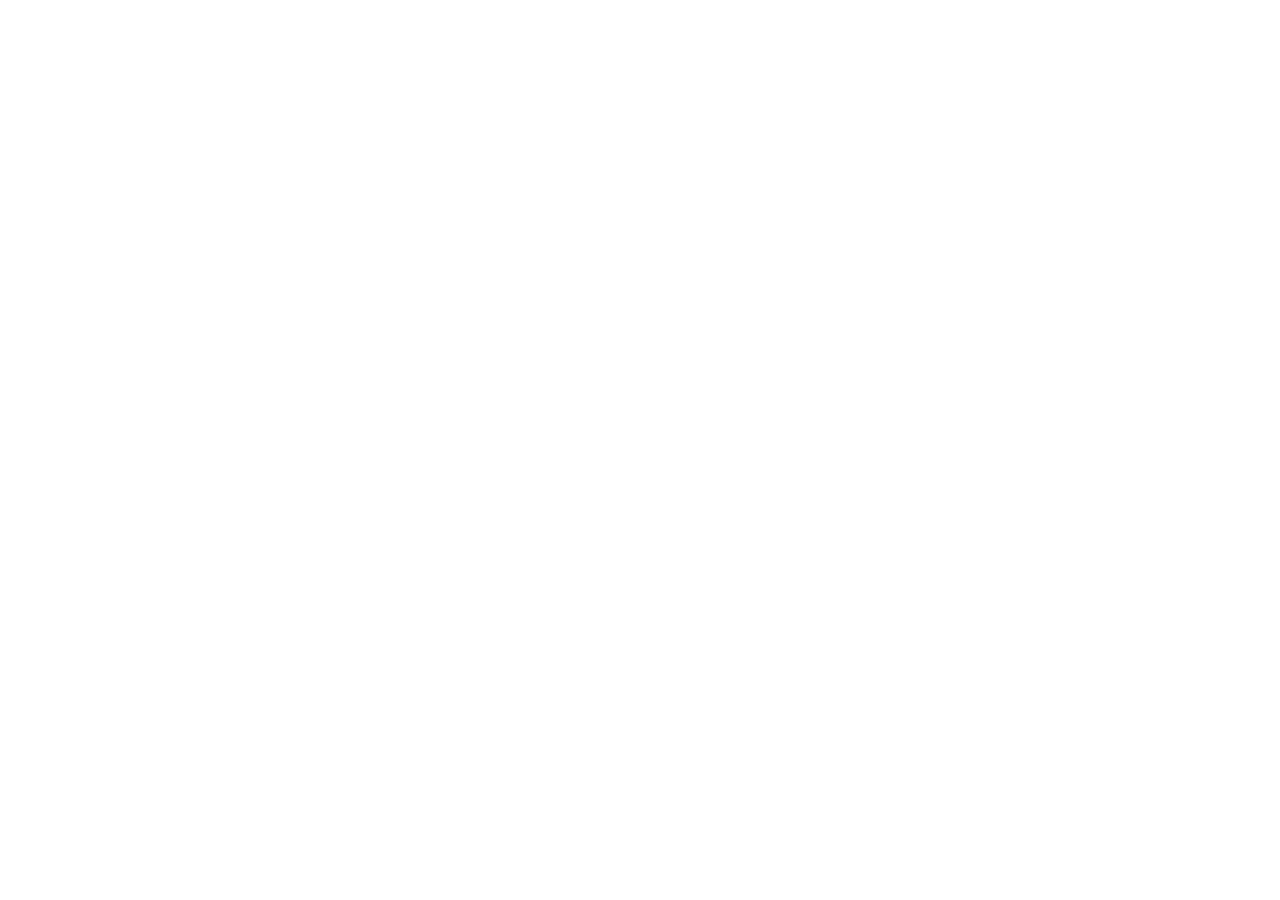
==== index.html @ 6eed293e "a" ====
<!DOCTYPE html>
<html lang="pt-br">
<head>
    <meta charset="UTF-8">
    <meta name="viewport" content="width=device-width, initial-scale=1.0">
    <title>Nexus</title>
</head>
<body>
    
</body>
</html>
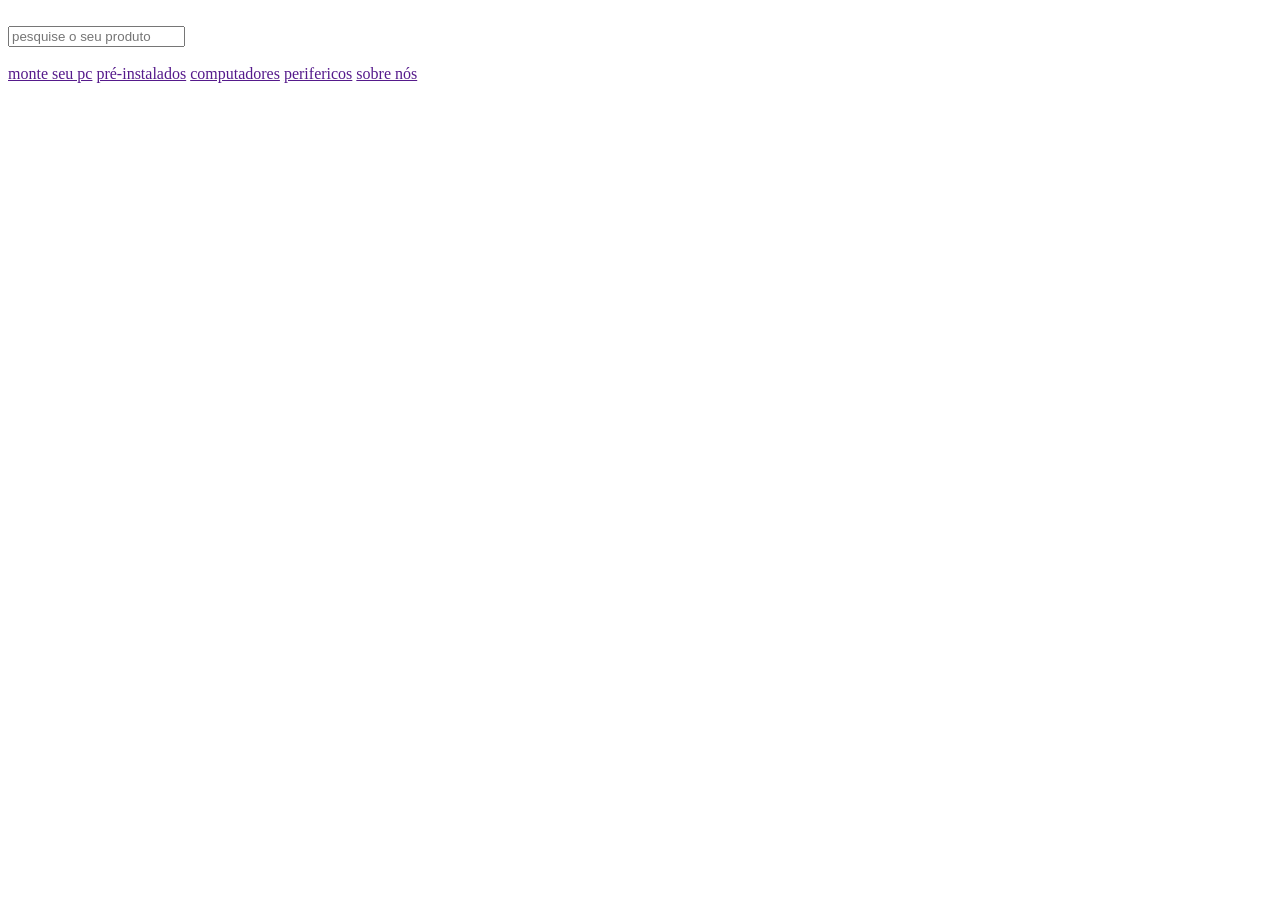
==== commit adbd0f28: "DSA" ====
--- a/index.html
+++ b/index.html
@@ -3,9 +3,33 @@
 <head>
     <meta charset="UTF-8">
     <meta name="viewport" content="width=device-width, initial-scale=1.0">
-    <title>Nexus</title>
+    <title>NEXUS</title>
+    <link rel="stylesheet" href="estilo.css">
 </head>
 <body>
-    
+<header>
+    <section class="container">
+    <div class="cima">
+        <img src="IMG/LOGO.png" alt="">
+    <div class="busca">
+        <input type="text" id="searchinput" placeholder="pesquise o seu produto">
+    </div>
+    <nav class="botoes">
+        <a href="index2.html"><img src="IMG/USUARIO.png" alt="" class="button"></a>
+        <a href="index2.html"><img src="IMG/Coração.png" alt="" class="button"></a>
+        <a href="index2.html"><img src="IMG/carrinho.png" alt=""class="button"></a>
+    </nav>
+</div>
+    <div class="departamentos">
+        <nav class="categorias">
+        <a href="">monte seu pc</a>
+        <a href="">pré-instalados</a>
+        <a href="">computadores</a>
+        <a href="">perifericos</a>
+        <a href="">sobre nós</a>
+        </nav>
+    </div>
+</section>
+</header>
 </body>
 </html>
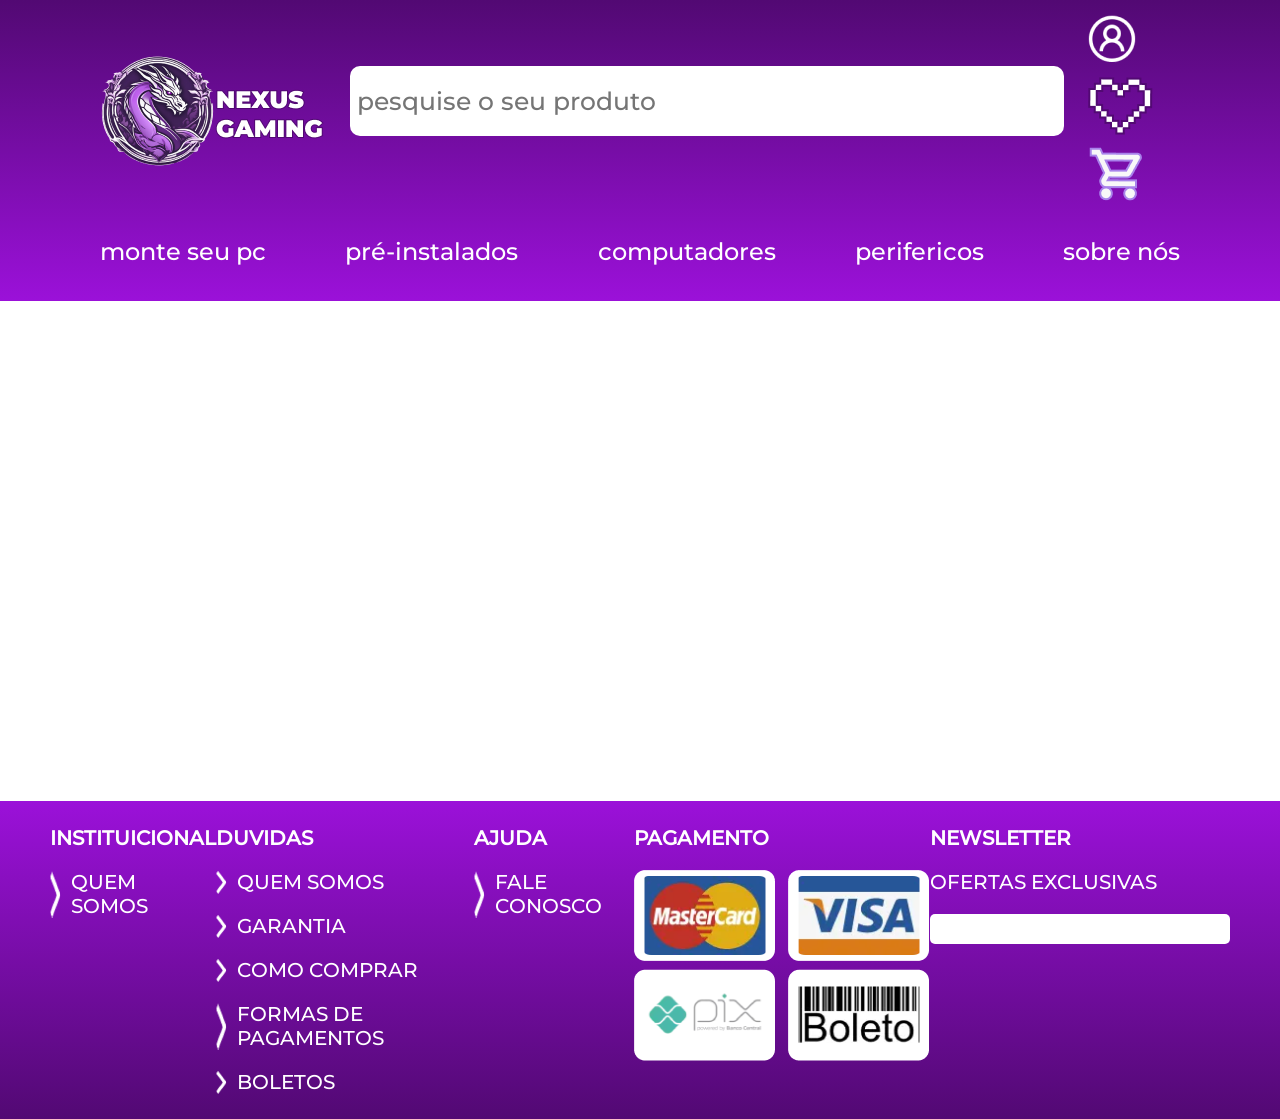
==== commit 313d6531: "ads" ====
--- a/index.html
+++ b/index.html
@@ -12,7 +12,7 @@
     <div class="cima">
         <img src="IMG/LOGO.png" alt="">
     <div class="busca">
-        <input type="text" id="searchinput" placeholder="pesquise o seu produto">
+        <input type="text" id="search" placeholder="pesquise o seu produto">
     </div>
     <nav class="botoes">
         <a href="index2.html"><img src="IMG/USUARIO.png" alt="" class="button"></a>
@@ -31,5 +31,70 @@
     </div>
 </section>
 </header>
+<main>
+    <section class="Banner">
+
+    </section>
+    <section>
+        
+    </section>
+</main>
+<footer>
+<div class="rodape">
+    <div class="duvidas">
+        <h3>INSTITUICIONAL</h3>
+        <div class="info">
+            <img src="IMG/seta.png" alt="" class="seta">
+            <a href="" class="textRoda">QUEM SOMOS</a>
+    </div>
+    </div>
+    <div class="duvidas">
+        <h3>DUVIDAS</h3>
+        <div class="info">
+            <img src="IMG/seta.png" alt="" class="seta">
+            <a href="" class="textRoda">QUEM SOMOS</a>
+        </div>
+        <div class="info">
+            <img src="IMG/seta.png" alt="" class="seta">
+            <a href="" class="textRoda">GARANTIA</a>
+        </div>
+        <div class="info">
+            <img src="IMG/seta.png" alt="" class="seta">
+            <a href="" class="textRoda">COMO COMPRAR</a>
+        </div>
+        <div class="info">
+            <img src="IMG/seta.png" alt="" class="seta">
+            <a href="" class="textRoda">FORMAS DE PAGAMENTOS</a>
+        </div>
+        <div class="info">
+            <img src="IMG/seta.png" alt="" class="seta">
+            <a href="" class="textRoda">BOLETOS </a>
+        </div>
+    </div>
+    <div class="duvidas">
+        <h3>AJUDA</h3>
+        <div class="info">
+            <img src="IMG/seta.png" alt="" class="seta">
+            <a href="" class="textRoda">FALE CONOSCO</a>
+        </div>
+    </div>
+    <div class="duvidas">
+        <h3>PAGAMENTO</h3>
+        <div class="info">
+            <img src="IMG/cartoa.png" alt="">
+        </div>
+    </div>
+    <div class="duvidas">
+        <h3>NEWSLETTER</h3>
+        <div class="info">
+            <p class="oferta">OFERTAS EXCLUSIVAS</p>
+        </div>
+        <div class="info">
+            <input type="text" class="news">
+        </div>
+    </div>
+</div>
+</section>
+</footer>
 </body>
 </html>
--- a/estilo.css
+++ b/estilo.css
@@ -0,0 +1,97 @@
+* {
+    margin: 0;
+    border: 0;
+    padding: 0;
+    text-decoration: none;
+    font-family: "MontMedium";
+}
+@font-face {
+    font-family: "MontBlack";
+    src: url(Montserrat/static/Montserrat-BlackItalic.ttf);
+}
+@font-face {
+    font-family: "MontItalic";
+    src: url(Montserrat/static/Montserrat-Italic.ttf);
+}
+
+@font-face {
+    font-family: "MontMedium";
+    src: url(Montserrat/static/Montserrat-Medium.ttf);
+}
+.container {
+    background: rgb(82,9,115);
+    background: linear-gradient(180deg, rgba(82,9,115,1) 0%, rgba(155,17,217,1) 100%);
+    display: flex;
+    flex-direction: column;
+    padding: 10px 100px;
+}
+.cima {
+    display: flex;
+    flex-direction: row;
+    justify-content: space-between;
+    align-items: center;
+    
+}
+#search {
+    padding-right: 25px;
+    width: 50px;
+    height: 50px;
+    width: 700px;
+}
+.categorias {
+    display: flex;
+    flex-direction: row;
+    justify-content: space-between;
+    align-items: center;
+    padding-top: 25px;
+    padding-bottom: 25px;
+}
+a {
+    color: white;
+    font-size: 24px;
+}
+
+#search , textarea {
+    background-color: #ffffff;
+    color: #000000;
+    font-size: 25px;
+    border-radius: 10px;
+    margin: 0 20px 20px 0;
+    padding: 10px 7px;
+}
+.button {
+    padding-right: 30px;
+}
+.rodape {
+    margin-top: 500px;
+    padding: 25px 50px;
+    color: white;
+    background: rgb(82,9,115);
+    background: linear-gradient(0deg, rgba(82,9,115,1) 0%, rgba(155,17,217,1) 100%);
+    display: flex;
+    flex-direction: row;
+    justify-content: space-between;
+}
+h3 {
+    font-size: 20px;
+}
+.news {
+    height: 30px;
+    width: 300px;
+    border-radius: 5px;
+}
+.info {
+    display: flex;
+    flex-direction: row;
+    margin-top: 20px;
+}
+.seta {
+    padding-right: 10px;
+}
+.textRoda {
+    font-size: 20px;
+}
+.oferta {
+    font-size: 20px;
+}
+
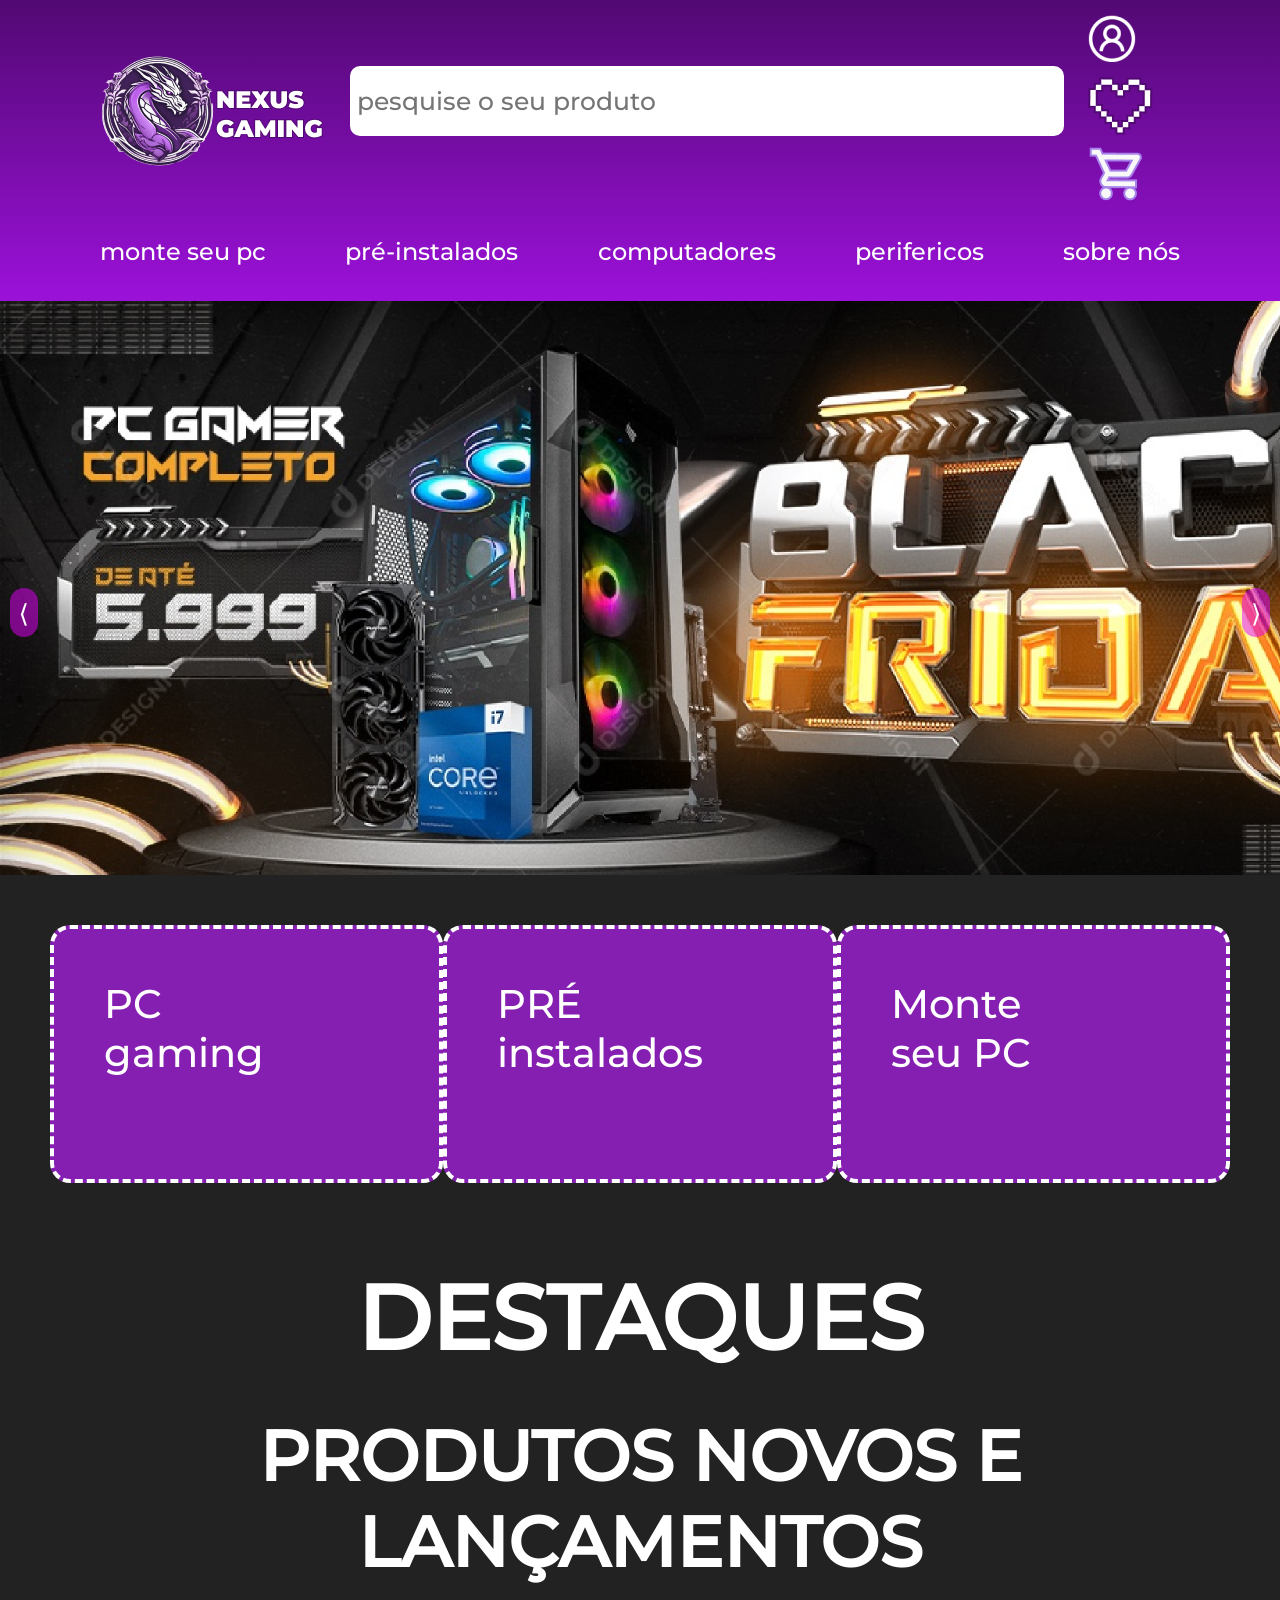
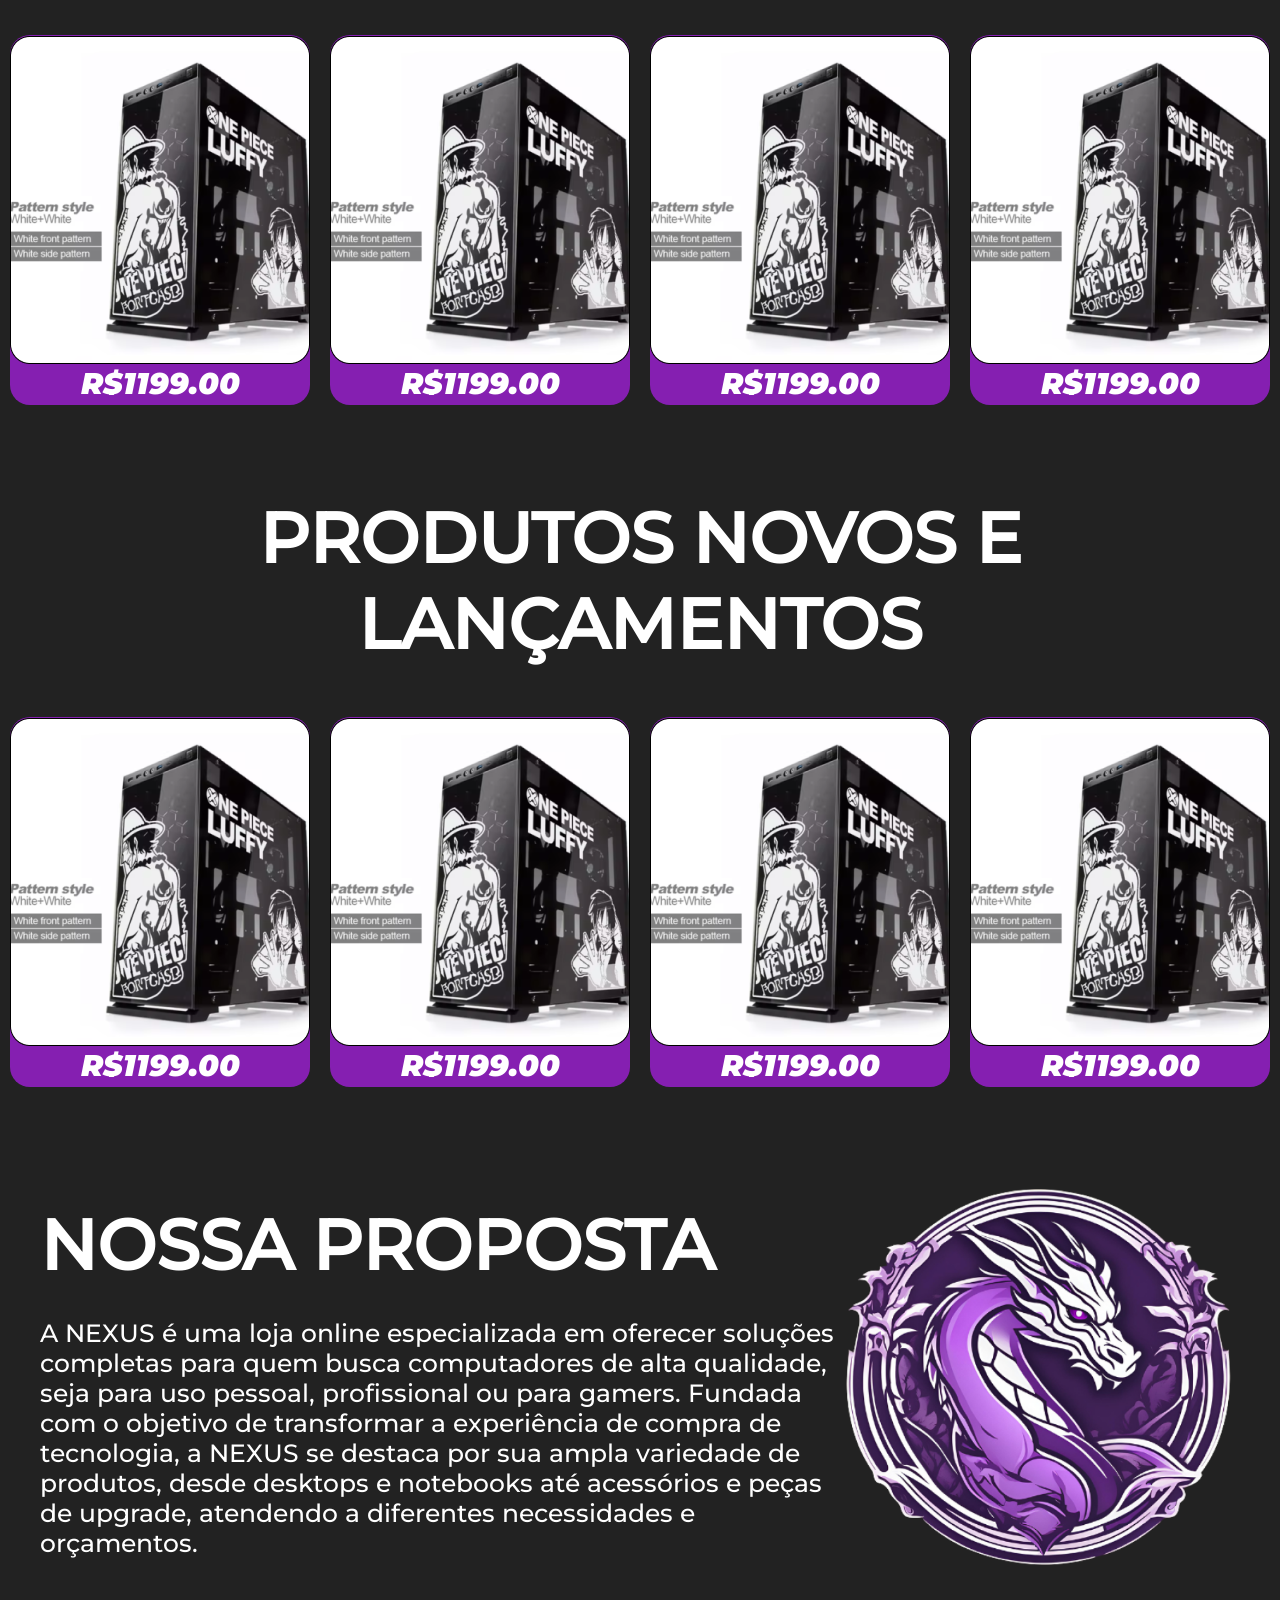
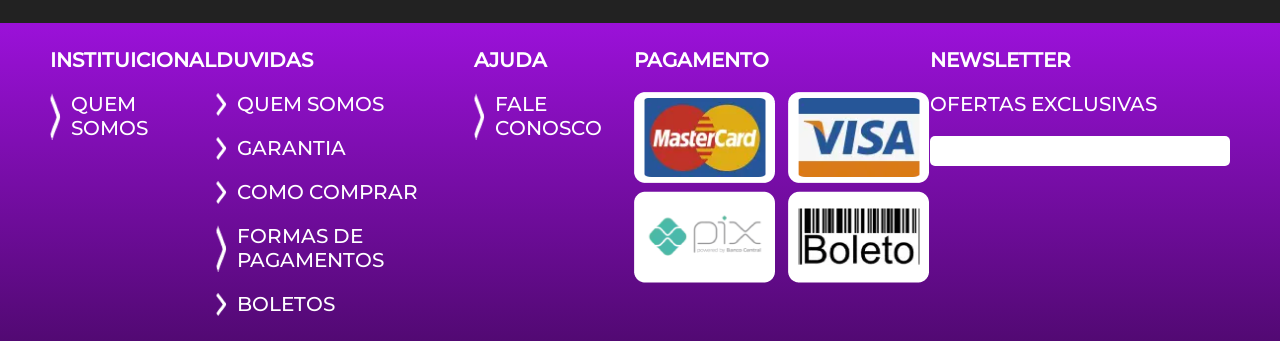
==== commit 6628e8a4: "dfsafsa" ====
--- a/index.html
+++ b/index.html
@@ -32,13 +32,131 @@
 </section>
 </header>
 <main>
-    <section class="Banner">
+    <section class="banner">
+        <div id="container">
+            <div id="carrossel">
+              <div class="slide">
+                <img src="IMG/Novo Projeto (1).png" alt="Imagem 1">
+              </div>
+              <div class="slide">
+                <img src="IMG/Novo Projeto (2).png" alt="Imagem 2">
+              </div>
+              <div class="slide">
+                <img src="IMG/Novo Projeto (3).png" alt="Imagem 3">
+              </div>
+            </div>
+            <button id="anterior" class="controle">⟨</button>
+            <button id="proximo" class="controle">⟩</button>
+          </div>
+    </section>
+<section class="buttons">
+    <nav class="estilizado">
+        <a href="" class="gaming">PC <br> gaming </a>
+        <a href="" class="gaming">PRÉ instalados </a>
+        <a href="" class="gaming">Monte <br>seu PC</a>
+    </nav>
+</section>
+<section>
+    <h3 class="titulo">DESTAQUES</h3>
+    <h4 class="Mini">PRODUTOS NOVOS E LANÇAMENTOS</h4>
+    <section class="produtos">
+        <div class="card">
+            <div class="img-box">
+            <img src="IMG/Computador ONE PIECE.png" alt="" class="img-box">
+            </div>
+                <div class="content">
+                    <h4 class="preco">R$1199.00</h4>
+                    <h3 class="textProd">COMPUTADOR ONE PIECE PERSONALIZADO</h3>
+                    <a href="" class="butão">COMPRAR</a>
+                </div>
+        </div>
+        <div class="card">
+            <div class="img-box">
+                <img src="IMG/Computador ONE PIECE.png" alt="" class="img-box">
+            </div>
+                <div class="content">
+                    <h4 class="preco">R$1199.00</h4>
+                    <h3 class="textProd">COMPUTADOR ONE PIECE PERSONALIZADO</h3>
+                    <a href="" class="butão">COMPRAR</a>
+                </div>
+        </div>
+        <div class="card">
+            <div class="img-box">
+            <img src="IMG/Computador ONE PIECE.png" alt="" class="img-box">
+            </div>
+                <div class="content">
+                    <h4 class="preco">R$1199.00</h4>
+                    <h3 class="textProd">COMPUTADOR ONE PIECE PERSONALIZADO</h3>
+                    <a href="" class="butão">COMPRAR</a>
+                </div>
+        </div>
+        <div class="card">
+            <div class="img-box">
+            <img src="IMG/Computador ONE PIECE.png" alt="" class="img-box">
+            </div>
+                <div class="content">
+                    <h4 class="preco">R$1199.00</h4>
+                    <h3 class="textProd">COMPUTADOR ONE PIECE PERSONALIZADO</h3>
+                    <a href="" class="butão">COMPRAR</a>
+                </div>
+        </div>
+    </section>
+</section>
+<section>
+    <h4 class="Mini">PRODUTOS NOVOS E LANÇAMENTOS</h4>
+    <section class="produtos">
+        <div class="card">
+            <div class="img-box">
+            <img src="IMG/Computador ONE PIECE.png" alt="" class="img-box">
+            </div>
+                <div class="content">
+                    <h4 class="preco">R$1199.00</h4>
+                    <h3 class="textProd">COMPUTADOR ONE PIECE PERSONALIZADO</h3>
+                    <a href="" class="butão">COMPRAR</a>
+                </div>
+        </div>
+        <div class="card">
+            <div class="img-box">
+                <img src="IMG/Computador ONE PIECE.png" alt="" class="img-box">
+            </div>
+                <div class="content">
+                    <h4 class="preco">R$1199.00</h4>
+                    <h3 class="textProd">COMPUTADOR ONE PIECE PERSONALIZADO</h3>
+                    <a href="" class="butão">COMPRAR</a>
+                </div>
+        </div>
+        <div class="card">
+            <div class="img-box">
+            <img src="IMG/Computador ONE PIECE.png" alt="" class="img-box">
+            </div>
+                <div class="content">
+                    <h4 class="preco">R$1199.00</h4>
+                    <h3 class="textProd">COMPUTADOR ONE PIECE PERSONALIZADO</h3>
+                    <a href="" class="butão">COMPRAR</a>
+                </div>
+        </div>
+        <div class="card">
+            <div class="img-box">
+            <img src="IMG/Computador ONE PIECE.png" alt="" class="img-box">
+            </div>
+                <div class="content">
+                    <h4 class="preco">R$1199.00</h4>
+                    <h3 class="textProd">COMPUTADOR ONE PIECE PERSONALIZADO</h3>
+                    <a href="" class="butão">COMPRAR</a>
+                </div>
+        </div>
+    </section>
+<section class="proposta">
+    <div class="sobre">
+        <h4 class="Prop">NOSSA PROPOSTA</h4>
+        <p>A NEXUS é uma loja online especializada em oferecer soluções completas para quem busca computadores de alta qualidade, seja para uso pessoal, profissional ou para gamers. Fundada com o objetivo de transformar a experiência de compra de tecnologia, a NEXUS se destaca por sua ampla variedade de produtos, desde desktops e notebooks até acessórios e peças de upgrade, atendendo a diferentes necessidades e orçamentos.</p>
+    </div>
+    <div>
+        <img src="IMG/LOGO SEM TEXTO.png" alt="">
+    </div>
+</section>
+</main>
 
-    </section>
-    <section>
-        
-    </section>
-</main>
 <footer>
 <div class="rodape">
     <div class="duvidas">
@@ -96,5 +214,6 @@
 </div>
 </section>
 </footer>
+<script type="text/javascript" src="script.js"></script>
 </body>
 </html>
--- a/estilo.css
+++ b/estilo.css
@@ -62,8 +62,8 @@
 .button {
     padding-right: 30px;
 }
+
 .rodape {
-    margin-top: 500px;
     padding: 25px 50px;
     color: white;
     background: rgb(82,9,115);
@@ -94,4 +94,176 @@
 .oferta {
     font-size: 20px;
 }
-
+main {
+    background-color: #222222;
+}
+ #container {
+    position: relative;
+    width: 100%;
+    align-items: center;
+    overflow: hidden;
+  }
+  
+ #carrossel {
+    display: flex;
+    transition: transform 0.9s ease-in-out;
+  }
+  
+  .slide {
+    transition: opacity 0.5s;
+  }
+  
+  .slide img {
+    padding-right: 30px;
+    width: 1500px;
+    height: 100%;
+  }
+
+  .Imagem2 {
+    width: 100%;
+  }
+  
+  .controle {
+    position: absolute;
+    top: 50%;
+    background-color: rgba(230, 0, 255, 0.5);
+    color: white;
+    border: none;
+    border-radius: 30px;
+    padding: 10px;
+    cursor: pointer;
+    font-size: 24px;
+    z-index: 10;
+  }
+  
+  #anterior {
+    left: 10px;
+  }
+  
+  #proximo {
+    right: 10px;
+  }
+  
+  .controle:hover {
+    background-color: rgb(0, 39, 180);
+}
+.estilizado{
+    display: flex;
+    flex-direction: row;
+    justify-content: space-around;
+    padding: 50px;
+}
+.gaming {
+    display: flex;
+    flex-direction: row;
+    background-color: #851FB1;
+    width: 300px;
+    height: 150px;
+    font-size: 40px;
+    padding: 50px;
+    border-radius: 20px;
+    border: 4px dashed white;
+}
+.titulo {
+    padding-top: 30px;
+    color: white;
+    text-align: center;
+    font-size: 90px;
+}
+.Mini {
+    padding-top: 40px;
+    color: white;
+    text-align: center;
+    font-size: 70px;
+}
+.Prop {
+    padding-bottom: 30px;
+    color: white;
+    text-align: left;
+    font-size: 70px;
+    align-items: bottom;
+}
+.proposta{
+    color: white;
+    padding: 40px;
+    font-size: 25px;
+    display: flex;
+    flex-direction: row;
+    align-items: center;
+}
+.proposta img{
+  width: 400px;
+  height: 400px;
+}
+.produtos {
+    padding: 50px;
+    display: flex;
+    flex-direction: row;
+    justify-content: center;
+    align-items: top;
+
+}
+.card {
+    display: flex;
+    justify-content: center;
+    width: 350px;
+    height: 370px;
+    position: relative;
+    background-color: #851FB1;
+    border-radius: 20px;
+    transition: 0.5s;
+    margin: 0px 10px;
+}
+.card:hover {
+    height: 550px;
+}
+.card .img.box {
+    position: absolute;
+    width: 250px;
+    height: auto;
+    top: 0px;
+    transition: 0.5s;
+}
+.card .img.box img {
+    width: 100%;
+    height: 100%;
+    object-fit: cover;
+}
+.card .content {
+    display: flex;
+    flex-direction: column;
+    gap: 18px;
+    position: absolute;
+    top: 330px;
+    width: 100%;
+    padding: 0px 30px;
+    text-align: center;
+    height: 30px;
+    overflow: hidden;
+}
+.card:hover .content {
+    top: 350px;
+    height: 350px;
+}
+.card .butão {
+    background: #3466EB;
+    font-family: "MontBlack";
+    color: white;
+    font-size: 20px;
+    padding: 12px;
+    margin: 0 40px;
+    width: 250px;
+    text-align: center;
+    text-decoration: none;
+    border-radius: 8px;
+}
+.preco {
+    color: white;
+    font-size: 30px;
+    font-family: "MontBlack";
+}
+.textProd {
+    font-family: "MontMedium";
+    color: white;
+    font-size: 20px;
+}
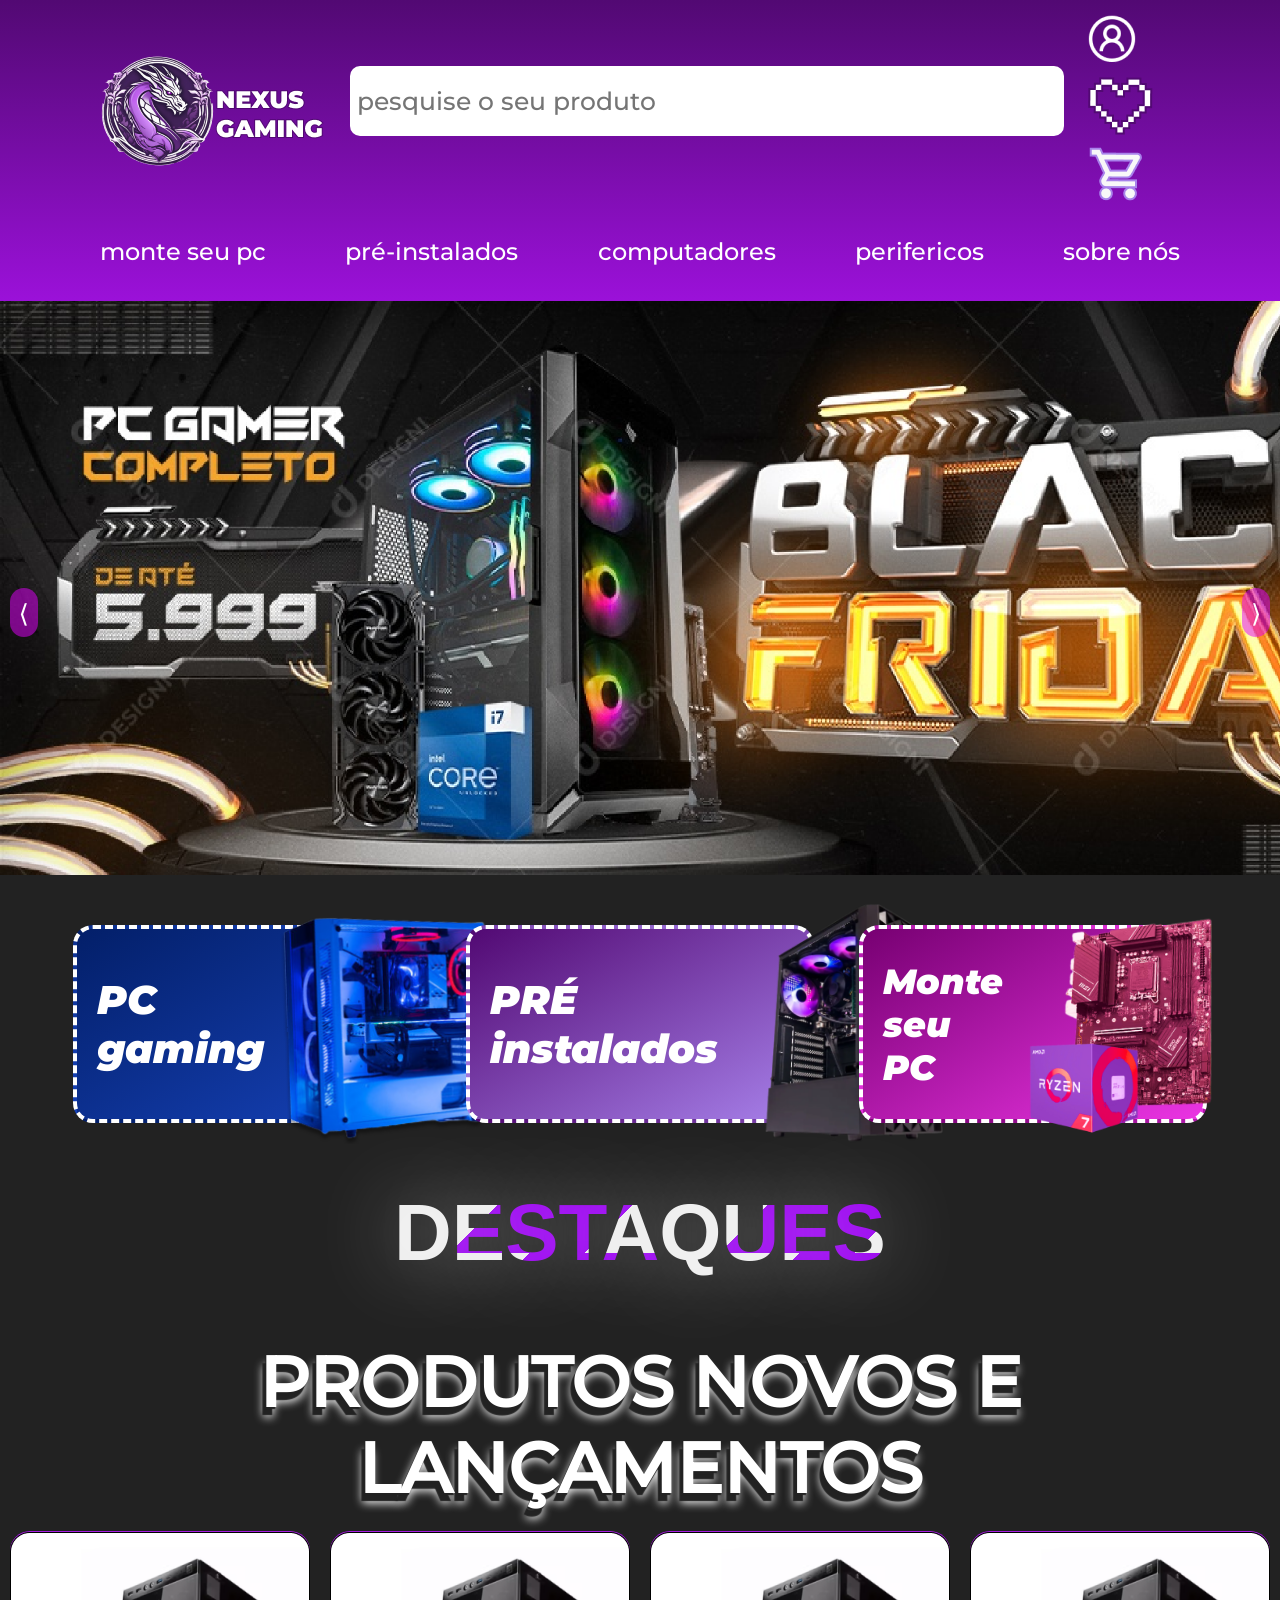
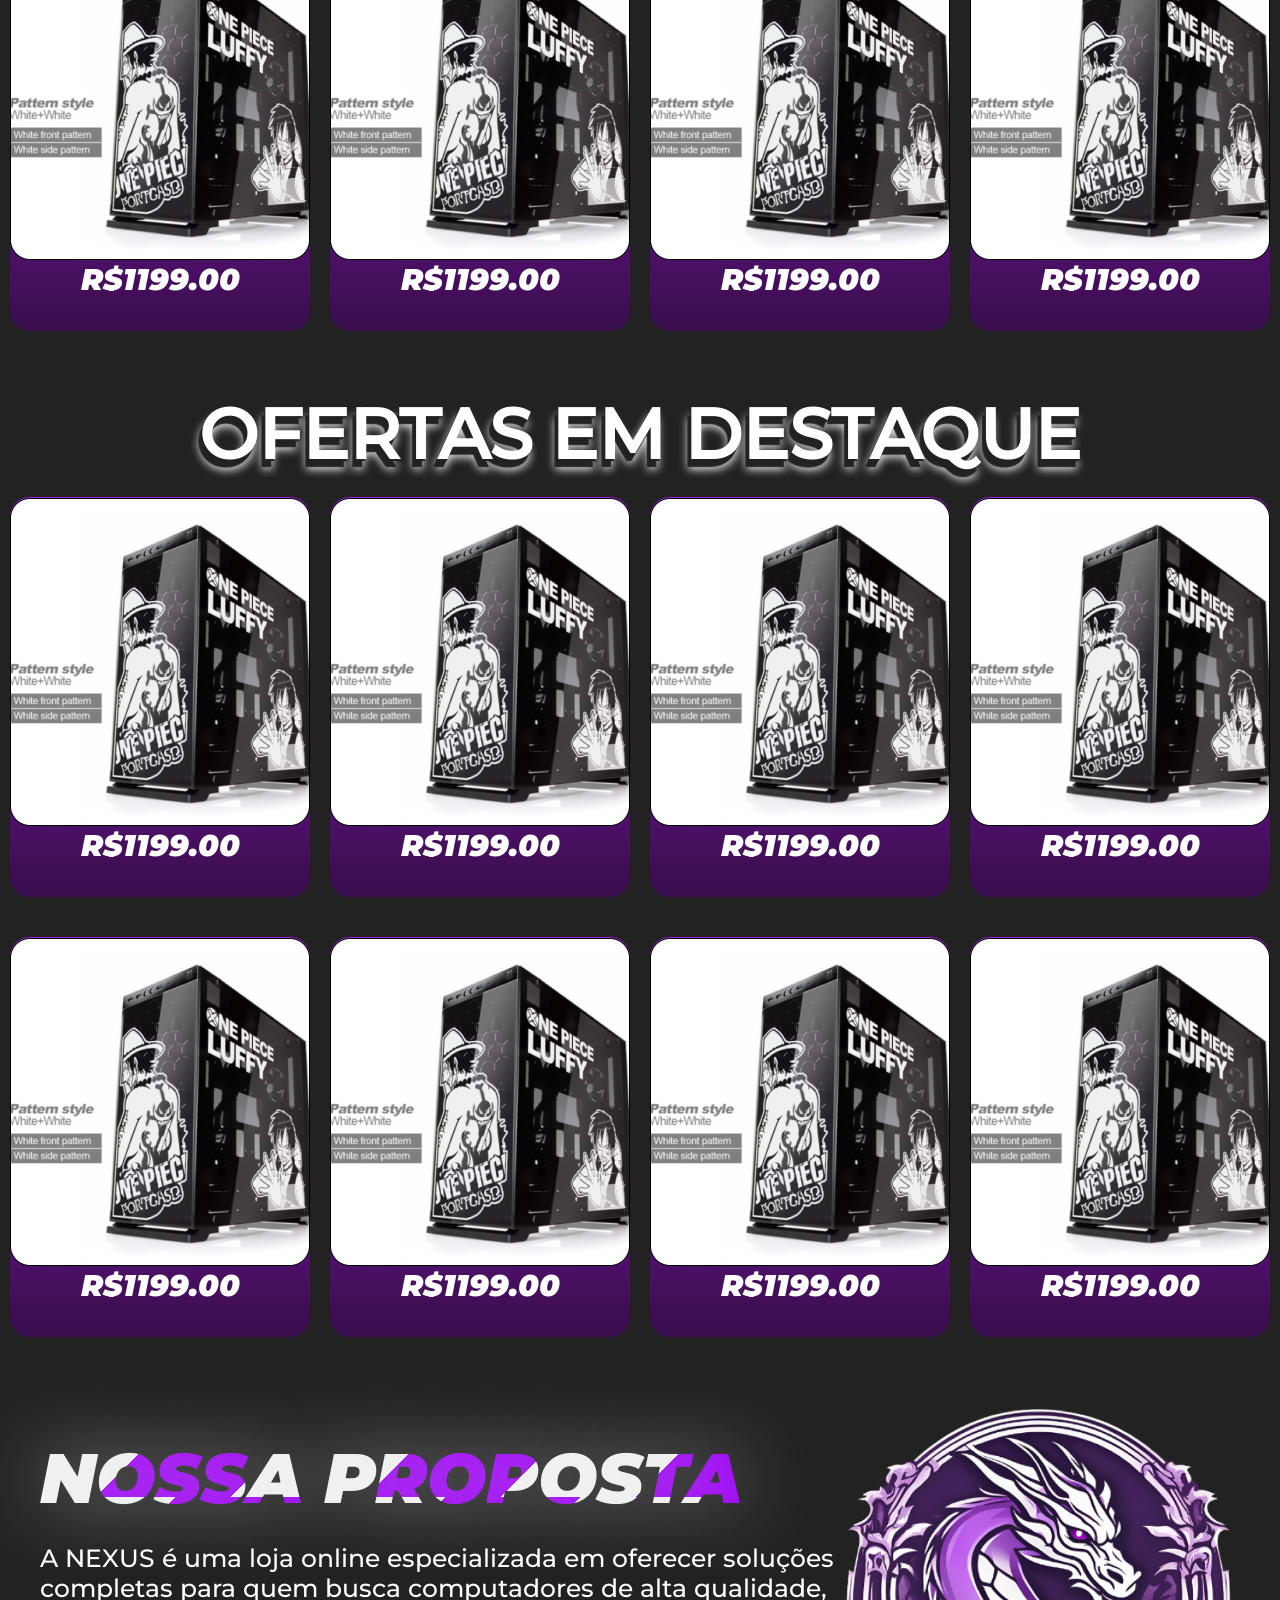
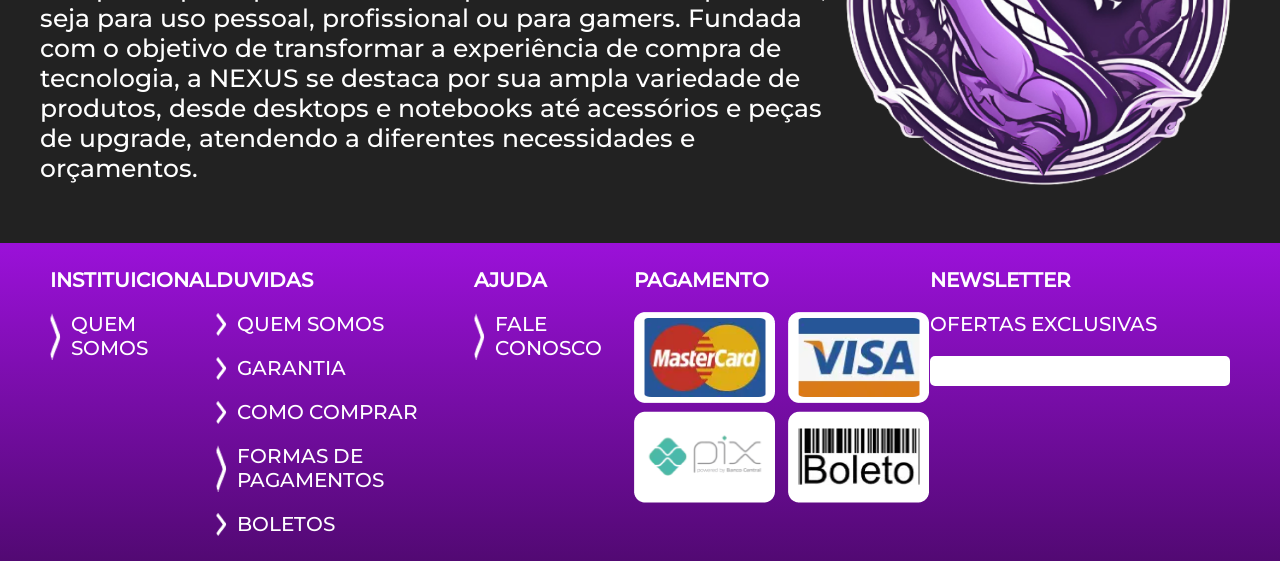
==== commit 5eb86dd5: "casa" ====
--- a/index.html
+++ b/index.html
@@ -51,13 +51,17 @@
     </section>
 <section class="buttons">
     <nav class="estilizado">
-        <a href="" class="gaming">PC <br> gaming </a>
-        <a href="" class="gaming">PRÉ instalados </a>
-        <a href="" class="gaming">Monte <br>seu PC</a>
+        <a href="" class="gaming">PC <br> gaming <img src="IMG/PC GAMING.png" alt=""></a>
+        <a href="" class="gaming2">PRÉ instalados <img src="IMG/PRÉ.png" alt=""></a>
+        <a href="" class="gaming3">Monte seu PC <img src="IMG/PLACA MAE.png" alt=""></a>
     </nav>
 </section>
 <section>
-    <h3 class="titulo">DESTAQUES</h3>
+    <h3 class="destaques">
+        <span>
+          DESTAQUES
+        </span>
+      </h3>
     <h4 class="Mini">PRODUTOS NOVOS E LANÇAMENTOS</h4>
     <section class="produtos">
         <div class="card">
@@ -103,7 +107,8 @@
     </section>
 </section>
 <section>
-    <h4 class="Mini">PRODUTOS NOVOS E LANÇAMENTOS</h4>
+    <h4 class="Mini">OFERTAS EM DESTAQUE</h4>
+<section class="produtosGrande">
     <section class="produtos">
         <div class="card">
             <div class="img-box">
@@ -146,9 +151,52 @@
                 </div>
         </div>
     </section>
+    <section class="produtos">
+        <div class="card">
+            <div class="img-box">
+            <img src="IMG/Computador ONE PIECE.png" alt="" class="img-box">
+            </div>
+                <div class="content">
+                    <h4 class="preco">R$1199.00</h4>
+                    <h3 class="textProd">COMPUTADOR ONE PIECE PERSONALIZADO</h3>
+                    <a href="" class="butão">COMPRAR</a>
+                </div>
+        </div>
+        <div class="card">
+            <div class="img-box">
+                <img src="IMG/Computador ONE PIECE.png" alt="" class="img-box">
+            </div>
+                <div class="content">
+                    <h4 class="preco">R$1199.00</h4>
+                    <h3 class="textProd">COMPUTADOR ONE PIECE PERSONALIZADO</h3>
+                    <a href="" class="butão">COMPRAR</a>
+                </div>
+        </div>
+        <div class="card">
+            <div class="img-box">
+            <img src="IMG/Computador ONE PIECE.png" alt="" class="img-box">
+            </div>
+                <div class="content">
+                    <h4 class="preco">R$1199.00</h4>
+                    <h3 class="textProd">COMPUTADOR ONE PIECE PERSONALIZADO</h3>
+                    <a href="" class="butão">COMPRAR</a>
+                </div>
+        </div>
+        <div class="card">
+            <div class="img-box">
+            <img src="IMG/Computador ONE PIECE.png" alt="" class="img-box">
+            </div>
+                <div class="content">
+                    <h4 class="preco">R$1199.00</h4>
+                    <h3 class="textProd">COMPUTADOR ONE PIECE PERSONALIZADO</h3>
+                    <a href="" class="butão">COMPRAR</a>
+                </div>
+        </div>
+    </section>
+</section>
 <section class="proposta">
     <div class="sobre">
-        <h4 class="Prop">NOSSA PROPOSTA</h4>
+        <h4 class="destaques2"><span>NOSSA PROPOSTA</span></h4>
         <p>A NEXUS é uma loja online especializada em oferecer soluções completas para quem busca computadores de alta qualidade, seja para uso pessoal, profissional ou para gamers. Fundada com o objetivo de transformar a experiência de compra de tecnologia, a NEXUS se destaca por sua ampla variedade de produtos, desde desktops e notebooks até acessórios e peças de upgrade, atendendo a diferentes necessidades e orçamentos.</p>
     </div>
     <div>
--- a/estilo.css
+++ b/estilo.css
@@ -156,25 +156,125 @@
 .gaming {
     display: flex;
     flex-direction: row;
-    background-color: #851FB1;
+    background: rgb(3,31,105);
+    background: linear-gradient(150deg, rgba(3,31,105,1) 0%, rgba(22,66,185,1) 100%);
     width: 300px;
     height: 150px;
     font-size: 40px;
-    padding: 50px;
+    padding: 20px;
     border-radius: 20px;
     border: 4px dashed white;
-}
-.titulo {
-    padding-top: 30px;
-    color: white;
-    text-align: center;
-    font-size: 90px;
+    align-items: center;
+    font-family: "MontBlack";
+}
+.gaming img{
+    width: 500px;
+    height: 240px;
+}
+.gaming2 {
+    display: flex;
+    flex-direction: row;
+    background: rgb(82,9,115);
+    background: linear-gradient(150deg, rgba(82,9,115,1) 0%, rgba(168,130,235,1) 100%);
+    width: 300px;
+    height: 150px;
+    font-size: 40px;
+    padding: 20px;
+    border-radius: 20px;
+    border: 4px dashed white;
+    align-items: center;
+    font-family: "MontBlack";
+}
+.gaming2 img{
+    width: 500px;
+    height: 240px;
+}
+.gaming3 {
+    display: flex;
+    flex-direction: row;
+    background: rgb(119,0,114);
+    background: linear-gradient(150deg, rgba(119,0,114,1) 0%, rgba(235,52,227,1) 100%);
+    width: 300px;
+    height: 150px;
+    font-size: 35px;
+    padding: 20px;
+    border-radius: 20px;
+    border: 4px dashed white;
+    align-items: center;
+    font-family: "MontBlack";
+}
+.gaming3 img{
+    width: 500px;
+    height: 240px;
+}
+.destaques {
+	text-transform: uppercase;
+	letter-spacing: .5em;
+	display: flex;
+  
+  span {
+
+  	font: 700 4em/1 "Oswald", sans-serif;
+  	letter-spacing: 0;
+  	padding: .25em 0 .325em;
+	  display: block;
+	  margin: 0 auto;
+  	text-shadow: 0 0 80px rgba(255,255,255,.5);
+
+	  background: url(IMG/ROXOaniATE.png) repeat-y;
+	  -webkit-background-clip: text;
+	  background-clip: text;
+
+
+	  -webkit-text-fill-color: transparent;
+	  -webkit-animation: aitf 80s linear infinite;
+
+	  -webkit-transform: translate3d(0,0,0);
+	  -webkit-backface-visibility: hidden;
+
+  }
+}
+.destaques2 {
+	text-transform: uppercase;
+	letter-spacing: .5em;
+  
+  span {
+
+  	font: 70px "MontBlack";
+  	letter-spacing: 0;
+  	padding: .25em 0 .325em;
+	  display: block;
+	  margin: 0 auto;
+  	text-shadow: 0 0 80px rgba(255,255,255,.5);
+
+	  background: url(IMG/ROXOaniATE.png) repeat-y;
+	  -webkit-background-clip: text;
+	  background-clip: text;
+
+
+	  -webkit-text-fill-color: transparent;
+	  -webkit-animation: aitf 80s linear infinite;
+
+	  -webkit-transform: translate3d(0,0,0);
+	  -webkit-backface-visibility: hidden;
+
+  }
+}
+
+
+@-webkit-keyframes aitf {
+	0% { background-position: 0% 50%; }
+	100% { background-position: 100% 50%; }
 }
 .Mini {
     padding-top: 40px;
     color: white;
     text-align: center;
     font-size: 70px;
+    text-shadow:  
+      -1px 2px 1px #222222, 
+      -4px 8px 1px #222222, 
+      -3px 10px 10px #ffffff;
 }
 .Prop {
     padding-bottom: 30px;
@@ -196,7 +296,7 @@
   height: 400px;
 }
 .produtos {
-    padding: 50px;
+    padding: 20px 10px 20px 10px;
     display: flex;
     flex-direction: row;
     justify-content: center;
@@ -207,9 +307,10 @@
     display: flex;
     justify-content: center;
     width: 350px;
-    height: 370px;
+    height: 400px;
     position: relative;
-    background-color: #851FB1;
+    background: rgb(166,28,226);
+    background: linear-gradient(180deg, rgba(166,28,226,1) 0%, rgba(56,13,75,1) 100%);
     border-radius: 20px;
     transition: 0.5s;
     margin: 0px 10px;
@@ -249,13 +350,16 @@
     background: #3466EB;
     font-family: "MontBlack";
     color: white;
-    font-size: 20px;
+    font-size: 30px;
     padding: 12px;
     margin: 0 40px;
     width: 250px;
     text-align: center;
     text-decoration: none;
-    border-radius: 8px;
+    border-radius: 15px;
+}
+.butão:hover {
+    background: #032A91;
 }
 .preco {
     color: white;
@@ -267,3 +371,7 @@
     color: white;
     font-size: 20px;
 }
+::-webkit-scrollbar{
+    width: 0px;
+    background-color: none;
+}
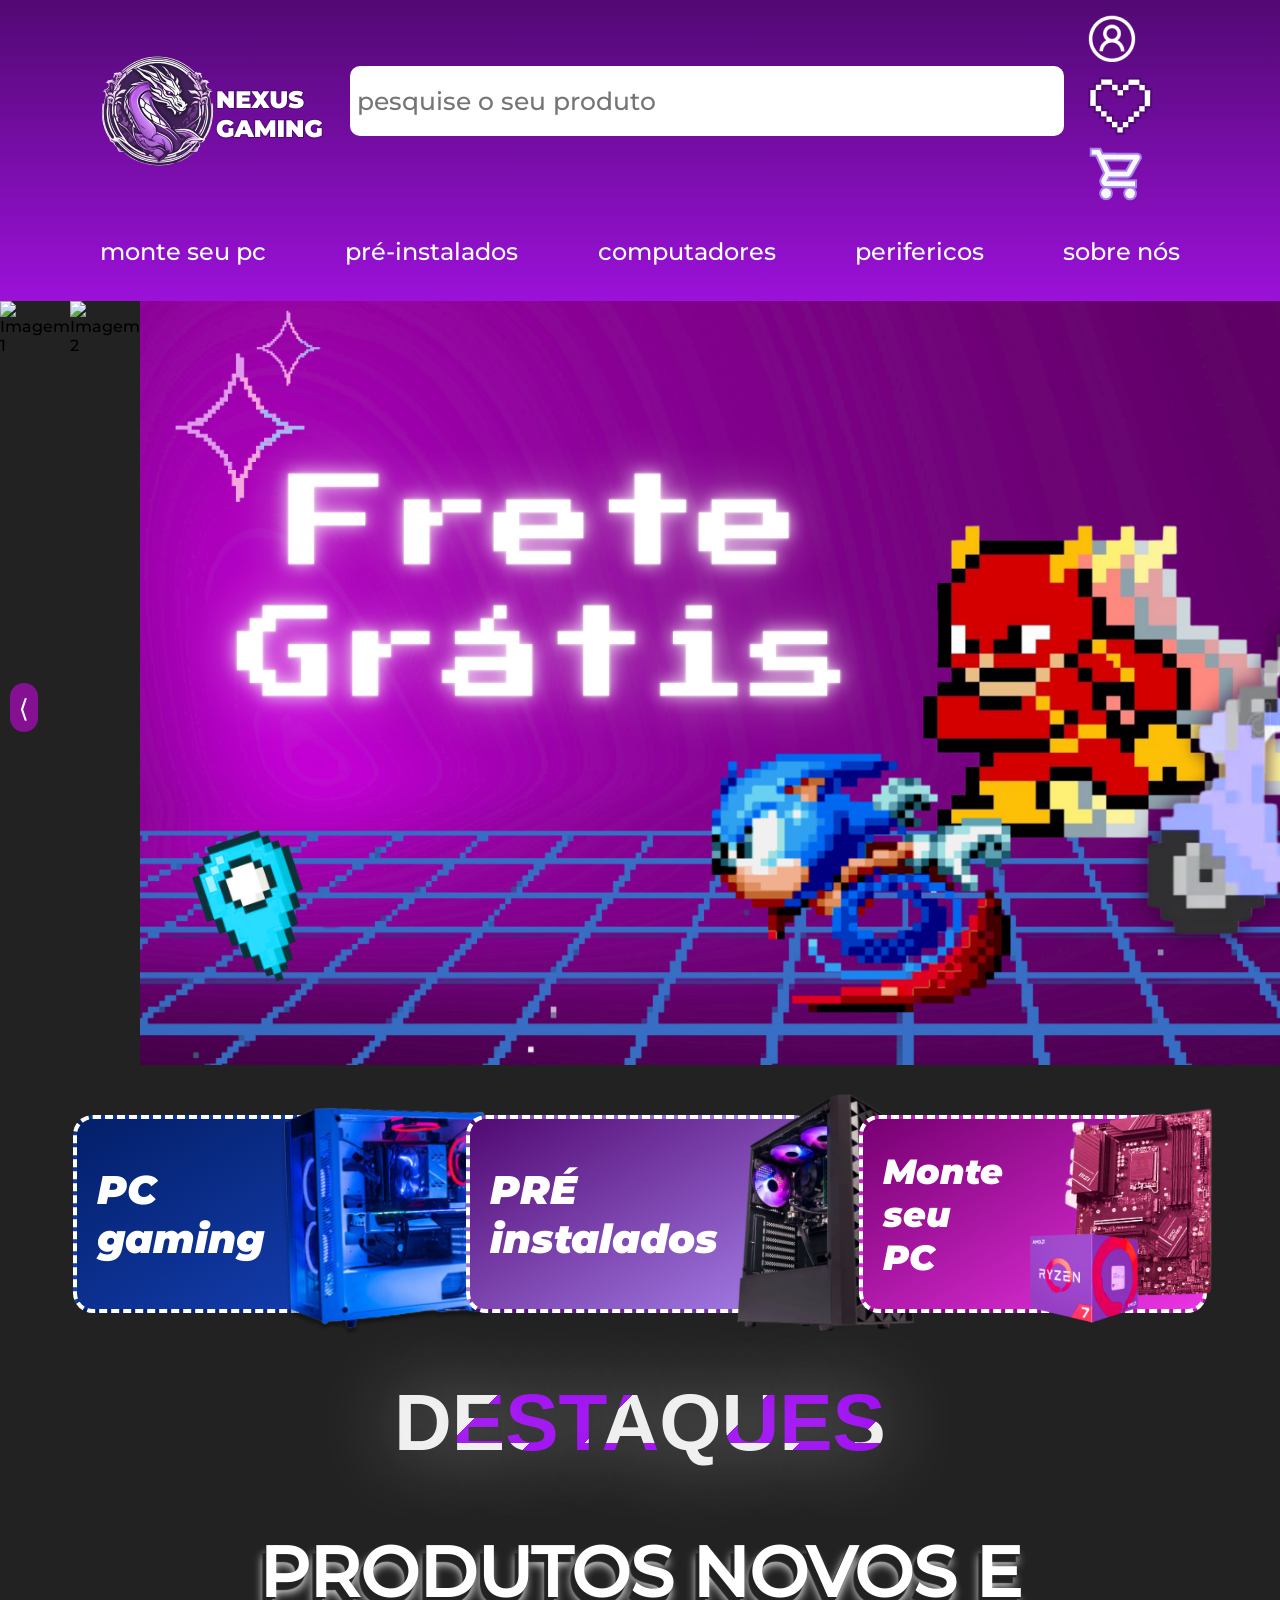
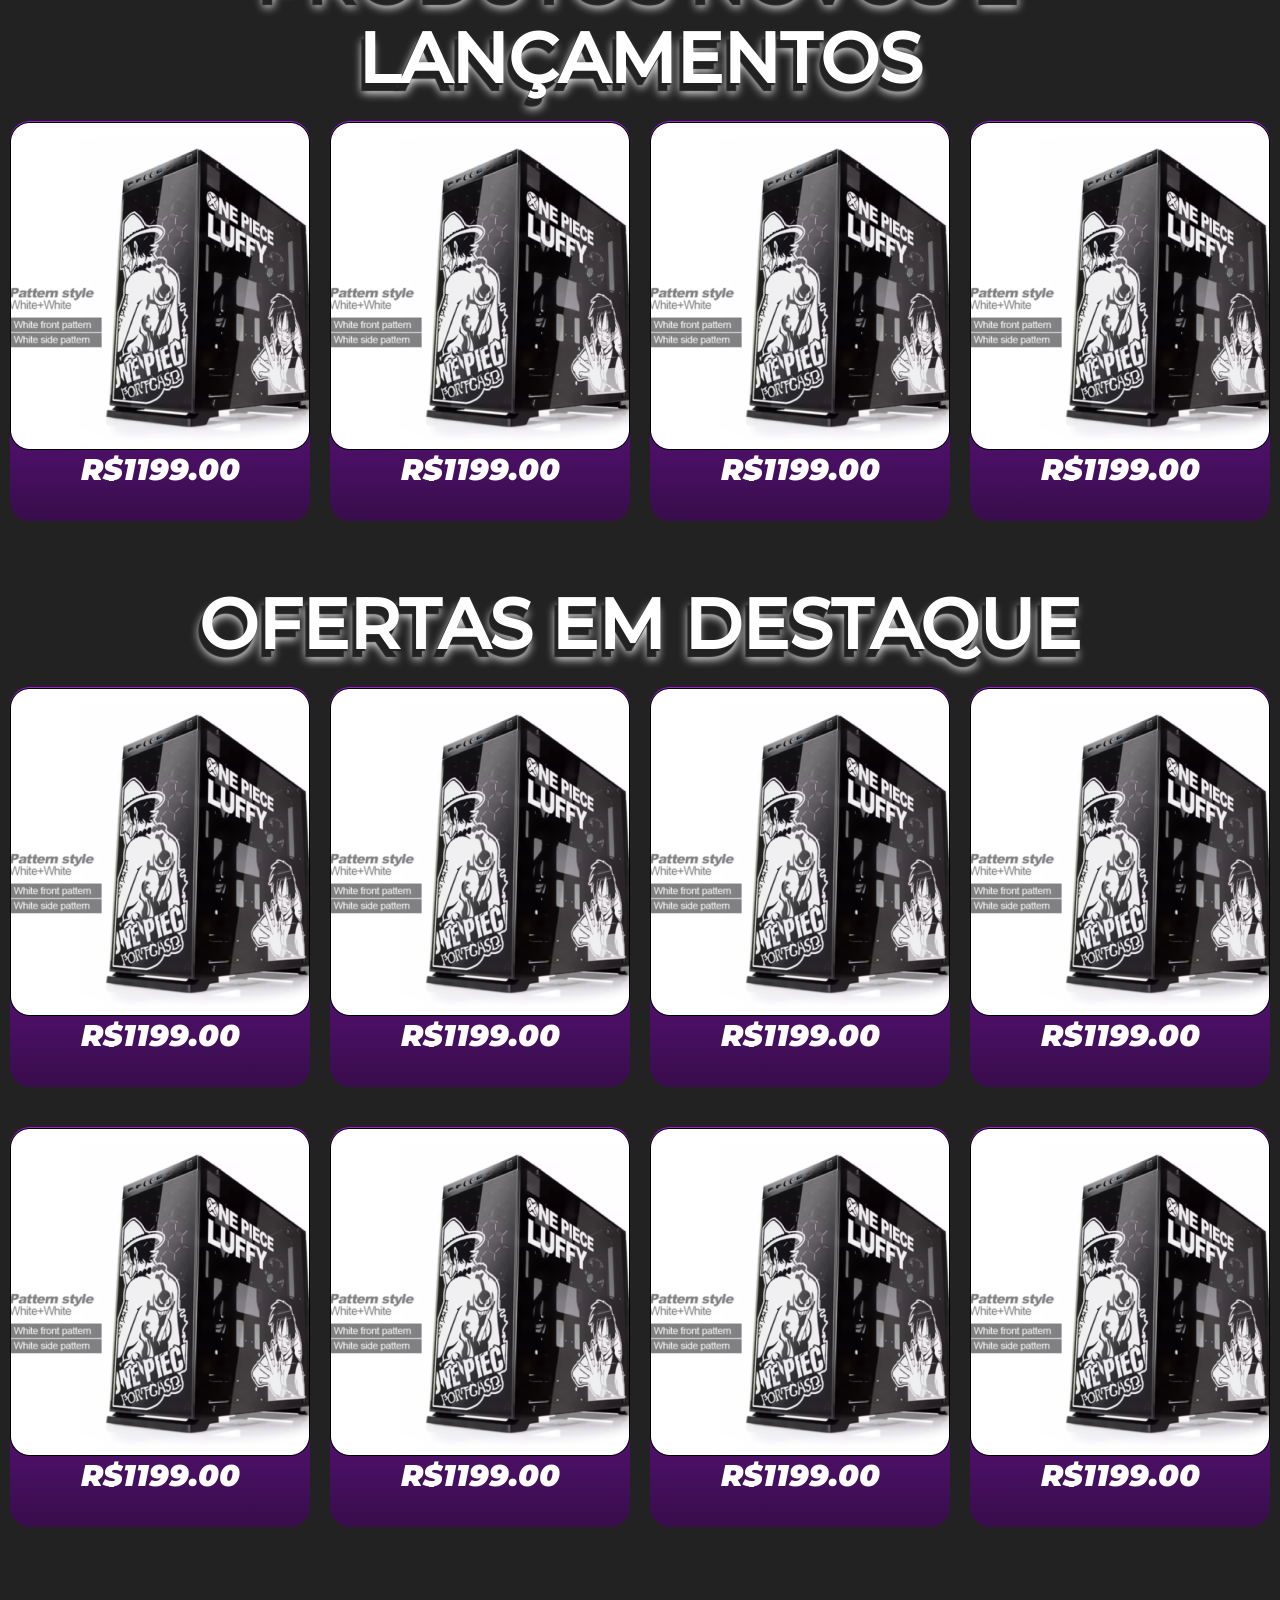
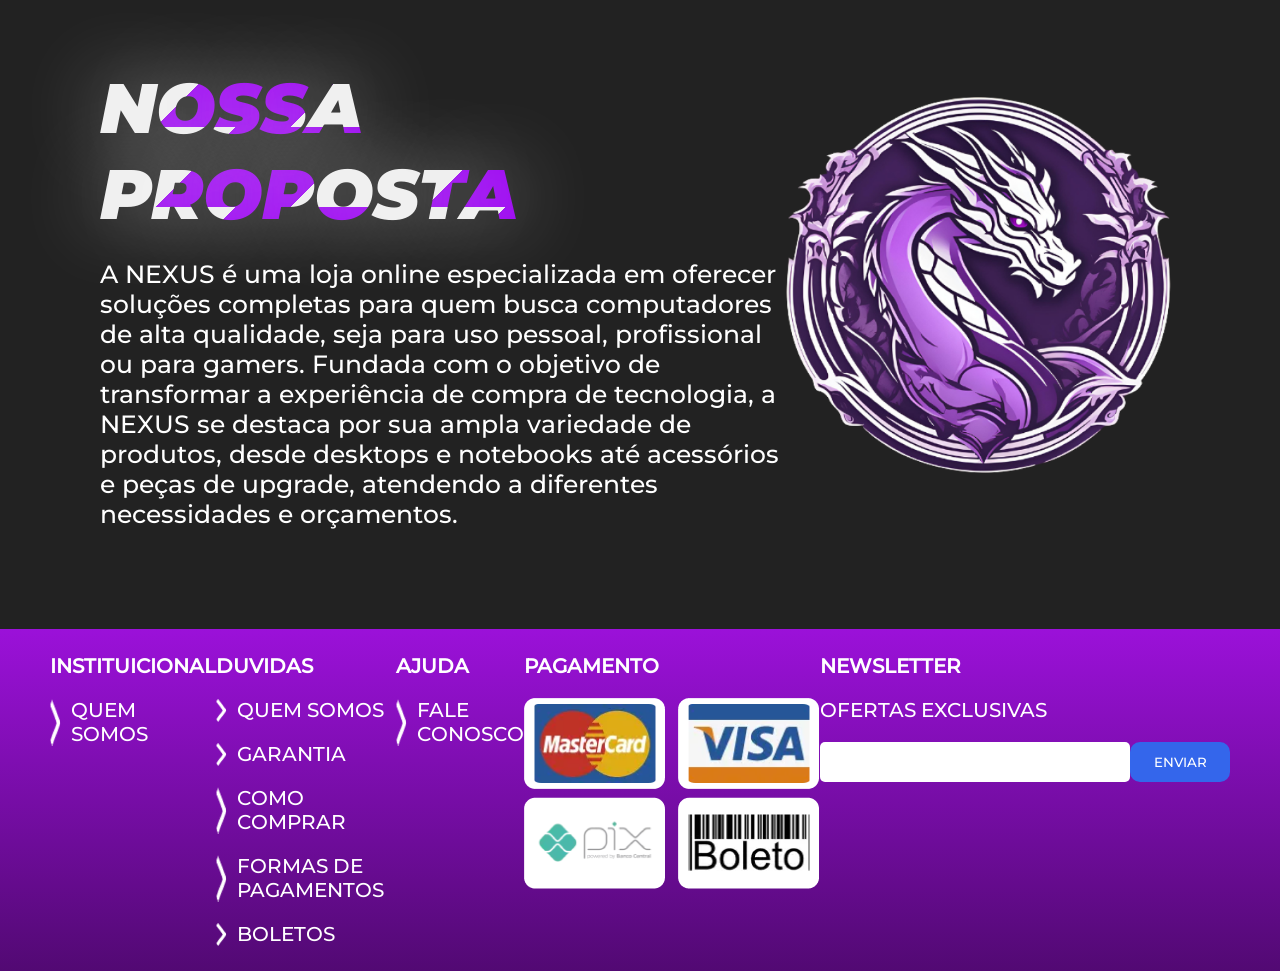
==== commit cff71cf5: "final" ====
--- a/index.html
+++ b/index.html
@@ -36,13 +36,13 @@
         <div id="container">
             <div id="carrossel">
               <div class="slide">
-                <img src="IMG/Novo Projeto (1).png" alt="Imagem 1">
+                <img src="IMG/banner 1.png" alt="Imagem 1">
               </div>
               <div class="slide">
-                <img src="IMG/Novo Projeto (2).png" alt="Imagem 2">
+                <img src="IMG/banner 2.png" alt="Imagem 2">
               </div>
               <div class="slide">
-                <img src="IMG/Novo Projeto (3).png" alt="Imagem 3">
+                <img src="IMG/banner 3.png" alt="Imagem 3">
               </div>
             </div>
             <button id="anterior" class="controle">⟨</button>
@@ -257,6 +257,7 @@
         </div>
         <div class="info">
             <input type="text" class="news">
+            <button class="enviar">ENVIAR</button>
         </div>
     </div>
 </div>
--- a/estilo.css
+++ b/estilo.css
@@ -76,10 +76,19 @@
     font-size: 20px;
 }
 .news {
+    padding: 5px;
     height: 30px;
     width: 300px;
     border-radius: 5px;
 }
+.enviar {
+    padding: 10px;
+    width: 100px;
+    height: 40px;
+    background-color: #3466EB;
+    border-radius: 10px;
+    color: white;
+}
 .info {
     display: flex;
     flex-direction: row;
@@ -97,16 +106,15 @@
 main {
     background-color: #222222;
 }
- #container {
+#container {
     position: relative;
-    width: 100%;
-    align-items: center;
+    width: 1520px;
     overflow: hidden;
   }
   
- #carrossel {
-    display: flex;
-    transition: transform 0.9s ease-in-out;
+  #carrossel {
+    display: flex;
+    transition: transform 0.5s ease-in-out;
   }
   
   .slide {
@@ -114,13 +122,8 @@
   }
   
   .slide img {
-    padding-right: 30px;
-    width: 1500px;
+    width: 1520px;
     height: 100%;
-  }
-
-  .Imagem2 {
-    width: 100%;
   }
   
   .controle {
@@ -166,6 +169,11 @@
     border: 4px dashed white;
     align-items: center;
     font-family: "MontBlack";
+    box-shadow: 10px black;
+}
+.gaming:hover {
+    width: 400px;
+    height: 200px;
 }
 .gaming img{
     width: 500px;
@@ -189,6 +197,10 @@
     width: 500px;
     height: 240px;
 }
+.gaming2:hover {
+    width: 400px;
+    height: 200px;
+}
 .gaming3 {
     display: flex;
     flex-direction: row;
@@ -207,6 +219,10 @@
     width: 500px;
     height: 240px;
 }
+.gaming3:hover {
+    width: 350px;
+    height: 200px;
+}
 .destaques {
 	text-transform: uppercase;
 	letter-spacing: .5em;
@@ -285,7 +301,7 @@
 }
 .proposta{
     color: white;
-    padding: 40px;
+    padding: 100px;
     font-size: 25px;
     display: flex;
     flex-direction: row;
@@ -301,7 +317,6 @@
     flex-direction: row;
     justify-content: center;
     align-items: top;
-
 }
 .card {
     display: flex;
@@ -373,5 +388,4 @@
 }
 ::-webkit-scrollbar{
     width: 0px;
-    background-color: none;
 }
